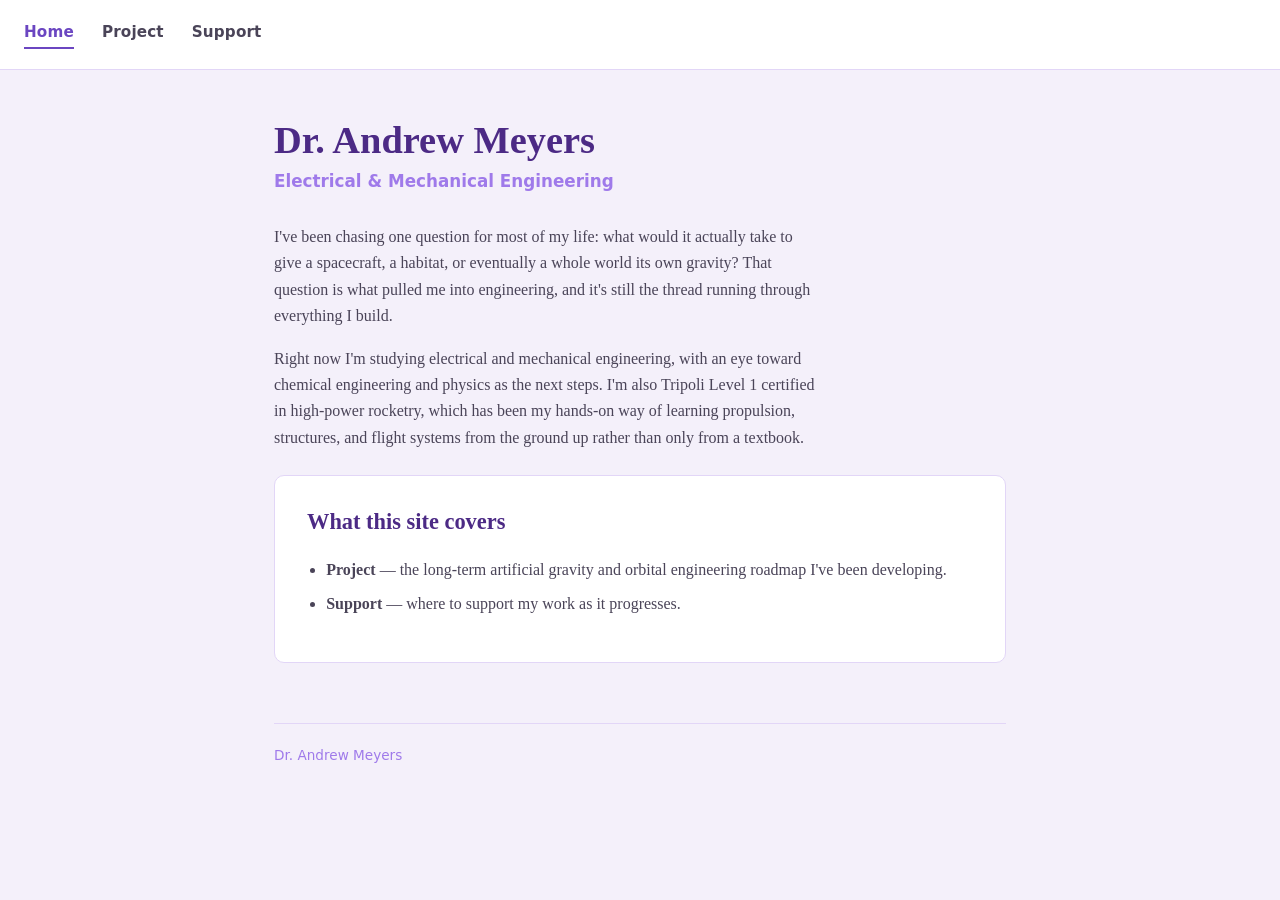
==== index.html @ 183a7992 "Add files via upload" ====
<!DOCTYPE html>
<html lang="en">
<head>
  <meta charset="UTF-8">
  <meta name="viewport" content="width=device-width, initial-scale=1.0">
  <title>Dr. Andrew Meyers</title>
  <link rel="stylesheet" href="style.css">
</head>
<body>

  <nav class="site-nav">
    <a href="index.html" aria-current="page">Home</a>
    <a href="project.html">Project</a>
    <a href="support.html">Support</a>
  </nav>

  <main class="wrap">
    <h1>Dr. Andrew Meyers</h1>
    <p class="eyebrow">Electrical &amp; Mechanical Engineering</p>

    <p>
      I've been chasing one question for most of my life: what would it actually
      take to give a spacecraft, a habitat, or eventually a whole world its own
      gravity? That question is what pulled me into engineering, and it's still
      the thread running through everything I build.
    </p>

    <p>
      Right now I'm studying electrical and mechanical engineering, with an eye
      toward chemical engineering and physics as the next steps. I'm also
      Tripoli Level 1 certified in high-power rocketry, which has been my
      hands-on way of learning propulsion, structures, and flight systems from
      the ground up rather than only from a textbook.
    </p>

    <div class="panel">
      <h2 style="margin-top:0;">What this site covers</h2>
      <ul class="plain">
        <li><strong>Project</strong> — the long-term artificial gravity and
          orbital engineering roadmap I've been developing.</li>
        <li><strong>Support</strong> — where to support my work as it
          progresses.</li>
      </ul>
    </div>

    <footer>Dr. Andrew Meyers</footer>
  </main>

</body>
</html>
---- style.css ----
/* ============================================
   Andrew Meyers — site stylesheet
   Lavender / dark purple / black theme
   ============================================ */

:root {
  --bg: #f4f0fa;              /* lavender background */
  --card-bg: #ffffff;
  --ink: #1a1626;              /* near-black, purple-tinted */
  --ink-muted: #4a4458;
  --purple-deep: #4c2a85;      /* dark purple for headings */
  --purple: #6b46c1;           /* primary purple */
  --lavender-accent: #9f7aea;
  --border: #e2d6f7;
  --max-width: 780px;
}

* {
  box-sizing: border-box;
}

html {
  scroll-behavior: smooth;
}

body {
  margin: 0;
  background: var(--bg);
  color: var(--ink);
  font-family: "Iowan Old Style", "Palatino Linotype", Georgia, serif;
  line-height: 1.65;
  -webkit-font-smoothing: antialiased;
}

.wrap {
  max-width: var(--max-width);
  margin: 0 auto;
  padding: 48px 24px 80px;
}

/* ---- Nav ---- */
nav.site-nav {
  display: flex;
  gap: 28px;
  padding: 20px 24px;
  border-bottom: 1px solid var(--border);
  background: var(--card-bg);
  font-family: system-ui, -apple-system, "Segoe UI", sans-serif;
  font-size: 0.95rem;
}

nav.site-nav a {
  color: var(--ink-muted);
  text-decoration: none;
  font-weight: 600;
  letter-spacing: 0.01em;
}

nav.site-nav a:hover,
nav.site-nav a[aria-current="page"] {
  color: var(--purple);
}

nav.site-nav a[aria-current="page"] {
  border-bottom: 2px solid var(--purple);
  padding-bottom: 2px;
}

/* ---- Headings ---- */
h1 {
  font-size: 2.4rem;
  color: var(--purple-deep);
  margin: 0 0 6px;
  line-height: 1.15;
}

h2 {
  font-size: 1.4rem;
  color: var(--purple-deep);
  margin-top: 2.4em;
  margin-bottom: 0.5em;
}

.eyebrow {
  font-family: system-ui, sans-serif;
  color: var(--lavender-accent);
  font-weight: 600;
  font-size: 1.05rem;
  margin: 0 0 28px;
}

p {
  color: var(--ink-muted);
  max-width: 68ch;
}

/* ---- Cards / panels ---- */
.panel {
  background: var(--card-bg);
  border: 1px solid var(--border);
  border-radius: 10px;
  padding: 28px 32px;
  margin-top: 24px;
}

/* ---- Roadmap table ---- */
table {
  width: 100%;
  border-collapse: collapse;
  font-family: system-ui, sans-serif;
  font-size: 0.88rem;
  margin-top: 8px;
}

caption {
  text-align: left;
  font-family: system-ui, sans-serif;
  font-size: 0.85rem;
  color: var(--ink-muted);
  margin-bottom: 10px;
}

th, td {
  text-align: left;
  padding: 12px 14px;
  border-bottom: 1px solid var(--border);
  vertical-align: top;
}

th {
  background: #f3e8ff;
  color: var(--purple-deep);
  font-weight: 700;
}

tr:nth-child(even) td {
  background: #faf7fe;
}

.exp {
  color: var(--ink-muted);
  font-size: 0.8rem;
}

/* ---- Lists ---- */
ul.plain {
  padding-left: 1.2em;
  color: var(--ink-muted);
}

ul.plain li {
  margin-bottom: 8px;
}

/* ---- Connect links ---- */
.connect-list a {
  color: var(--purple);
  font-weight: 600;
  text-decoration: none;
}

.connect-list a:hover {
  text-decoration: underline;
}

/* ---- Footer ---- */
footer {
  margin-top: 60px;
  padding-top: 20px;
  border-top: 1px solid var(--border);
  font-family: system-ui, sans-serif;
  font-size: 0.85rem;
  color: var(--lavender-accent);
}

/* ---- Focus visibility ---- */
a:focus-visible,
button:focus-visible {
  outline: 2px solid var(--purple);
  outline-offset: 2px;
}

@media (max-width: 600px) {
  h1 { font-size: 1.9rem; }
  .wrap { padding: 32px 18px 60px; }
  table, thead, tbody, th, td, tr { font-size: 0.78rem; }
}
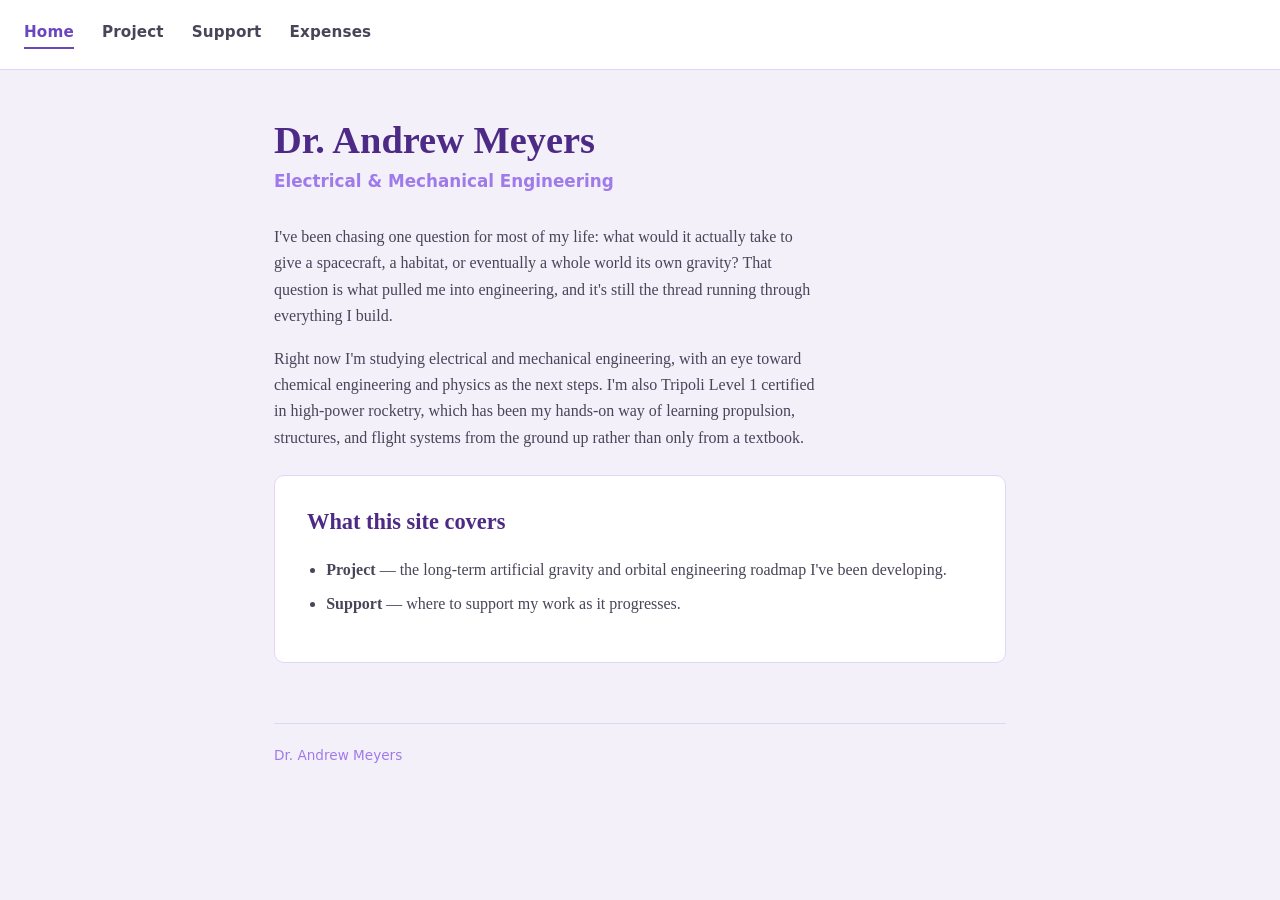
==== commit 496aea8d: "Add files via upload" ====
--- a/index.html
+++ b/index.html
@@ -12,6 +12,7 @@
     <a href="index.html" aria-current="page">Home</a>
     <a href="project.html">Project</a>
     <a href="support.html">Support</a>
+    <a href="expenses.html">Expenses</a>
   </nav>
 
   <main class="wrap">
